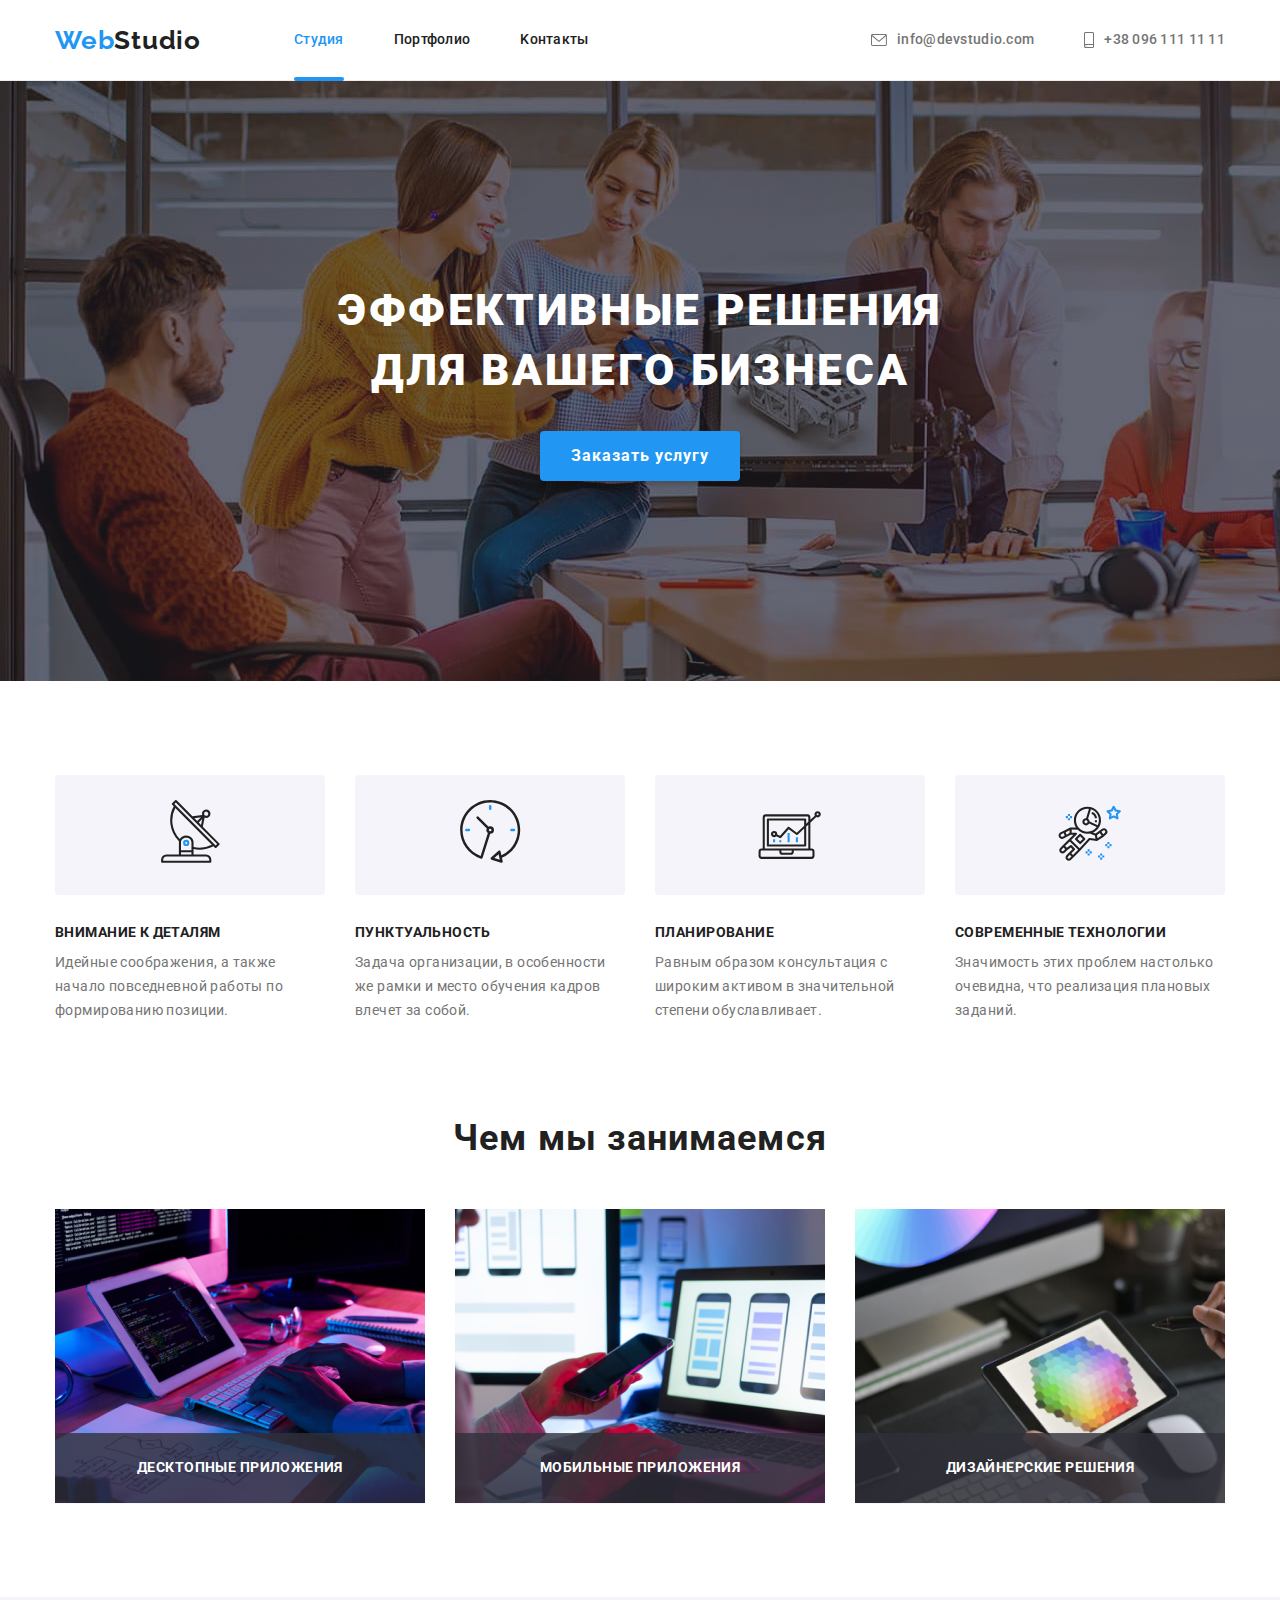
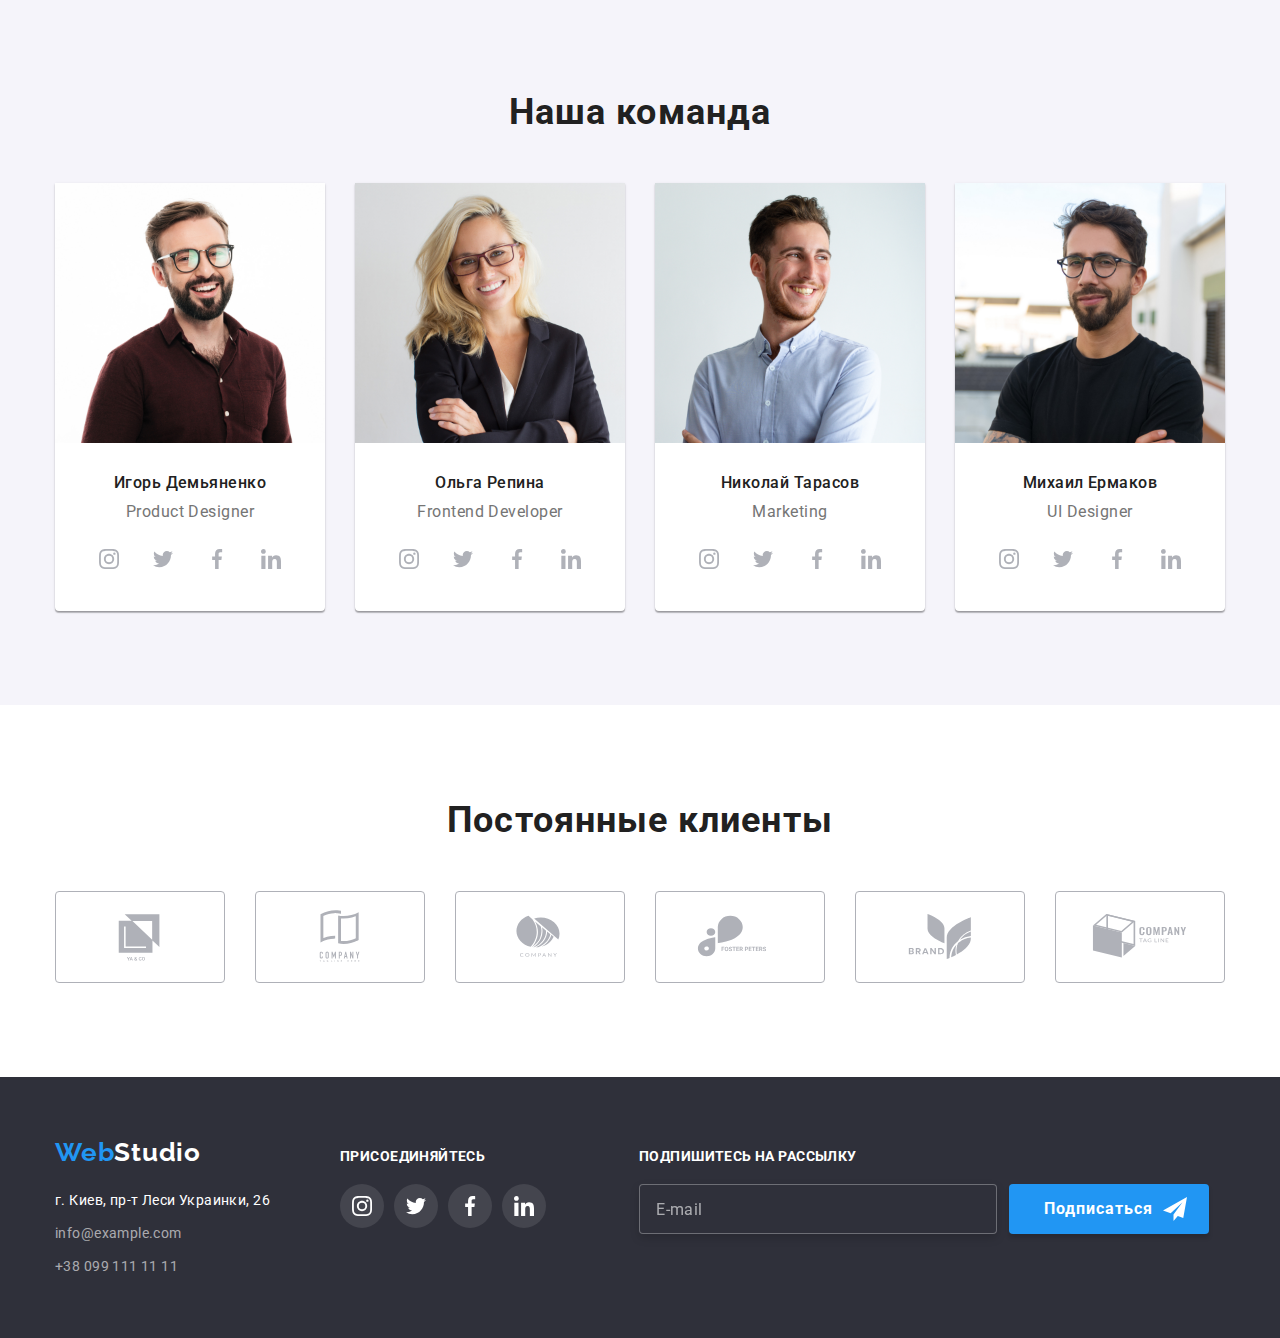
==== index.html @ 27f8b13a "clon" ====
<!DOCTYPE html>
<html lang="ru">

<head>
  <link href="https://fonts.googleapis.com/css2?family=Raleway:wght@700&family=Roboto:wght@400;500;700;900&display=swap"
    rel="stylesheet" />
  <link rel="stylesheet"
    href="https://cdnjs.cloudflare.com/ajax/libs/modern-normalize/1.1.0/modern-normalize.min.css" />
  <link rel="stylesheet" type="text/css" href="./css/styles.css" />
  <title>WebStudio</title>
</head>

<body>
  <!-- HEADER-->
  <header class="header">
    <div class="container">
      <nav class="nav-header">
        <a href="index.html" class="logo-link"><span class="logo-accent">Web</span>Studio</a>
        <ul class="nav">
          <li class="nav-item">
            <a href="./index.html" class="nav-link current-link">Студия</a>
          </li>
          <li class="nav-item"><a href="./portfolio.html" class="nav-link">Портфолио</a></li>
          <li class="nav-item">
            <a href="" class="nav-link">Kонтакты</a>
          </li>
        </ul>
      </nav>
      <ul class="header-contacts">
        <li class="header-contacts-item">
          <a href="mailto:info@devstudio.com" class="header-contact">
            <svg class="header-icon" width="16px" height="12px">
              <use href="./imajes/sprite.svg#icon-envelope-hover"></use>
            </svg>info@devstudio.com
          </a>
        </li>
        <li class="header-contacts-item">
          <a href="tel:+380961111111" class="header-contact">
            <svg class="header-icon" width="10px" height="16px">
              <use href="./imajes/sprite.svg#icon-smartphone"></use>
            </svg>+38 096 111 11 11
          </a>
        </li>
      </ul>
    </div>
  </header>
  <!--Hero section-->
  <main>
    <section class="section hero">
      <div class="container">
        <h1 class="hero-title">Эффективные решения для вашего бизнеса</h1>
        <button data-modal-open type="button" class="button">Заказать услугу</button>
      </div>
    </section>

    <!--Our advantages-->
    <section class="advantag">
      <div class="container">
        <ul class="advantag-list">
          <li class="advantag-item">
            <div class="icon-background">
              <svg width="70px" height="70px">
                <use href="./imajes/sprite.svg#icon-antenna-1"></use>
              </svg>
            </div>
            <h3 class="advantag-title">Внимание к деталям</h3>
            <p class="advantag-text">
              Идейные соображения, а также начало повседневной работы по формированию позиции.
            </p>
          </li>
          <li class="advantag-item">
            <div class="icon-background">
              <svg width="70px" height="70px">
                <use href="./imajes/sprite.svg#icon-clock-1"></use>
              </svg>
            </div>
            <h3 class="advantag-title">Пунктуальность</h3>
            <p class="advantag-text">
              Задача организации, в особенности же рамки и место обучения кадров влечет за собой.
            </p>
          </li>
          <li class="advantag-item">
            <div class="icon-background">
              <svg width="70px" height="70px">
                <use href="./imajes/sprite.svg#icon-diagram-1"></use>
              </svg>
            </div>
            <h3 class="advantag-title">Планирование</h3>
            <p class="advantag-text">
              Равным образом консультация с широким активом в значительной степени обуславливает.
            </p>
          </li>
          <li class="advantag-item">
            <div class="icon-background">
              <svg width="70px" height="70px">
                <use href="./imajes/sprite.svg#icon-astronaut-1"></use>
              </svg>
            </div>
            <h3 class="advantag-title">Современные технологии</h3>
            <p class="advantag-text">
              Значимость этих проблем настолько очевидна, что реализация плановых заданий.
            </p>
          </li>
        </ul>
      </div>
    </section>
    <!--What are we doing-->
    <section class="doin">
      <div class="container">
        <h2 class="doin-title">Чем мы занимаемся</h2>
        <ul class="doin-list">
          <li class="doin-list-item">
            <img src="./imajes/table.jpg" alt="клавиатура" height="294" width="370" />
            <div class="doin-thumb">
              <p class="thumb-text">Десктопные приложения</p>
            </div>
          </li>
          <li class="doin-list-item">
            <img src="./imajes/phone.jpg" alt="телефон" height="294" width="370" />
            <div class="doin-thumb">
              <p class="thumb-text">Мобильные приложения</p>
            </div>
          </li>
          <li class="doin-list-item">
            <img src="./imajes/keyboard.jpg" alt="планшет" height="294" width="370" />
            <div class="doin-thumb">
              <p class="thumb-text">Дизайнерские решения</p>
            </div>
          </li>
        </ul>
      </div>
    </section>
    <!--team-->
    <section class="team">
      <div class="container">
        <h2 class="team-title">Наша команда</h2>
        <ul class="team-list">
          <li class="team-list-lastname">
            <img src="./imajes/img4.jpg" alt="игорь" width="270" height="260" />
            <div class="team-list-name">
              <h3 class="team-name">Игорь Демьяненко</h3>
              <p class="team-post">Product Designer</p>
              <ul class="social-list">
                <li class="social-item">
                  <a href="" class="social-link"><svg class="social-icon" width="20px" height="20px">
                      <use href="./imajes/sprite.svg#icon-instagram-2"></use>
                    </svg>
                  </a>
                </li>
                <li class="social-item">
                  <a href="" class="social-link"><svg class="social-icon" width="20px" height="20px">
                      <use href="./imajes/sprite.svg#icon-twitter-1"></use>
                    </svg>
                  </a>
                </li>
                <li class="social-item">
                  <a href="" class="social-link"><svg class="social-icon" width="20px" height="20px">
                      <use href="./imajes/sprite.svg#icon-facebook-1"></use>
                    </svg>
                  </a>
                </li>
                <li class="social-item">
                  <a href="" class="social-link"><svg class="social-icon" width="20px" height="20px">
                      <use href="./imajes/sprite.svg#icon-linkedin-1"></use>
                    </svg>
                  </a>
                </li>
              </ul>
            </div>
          </li>
          <li class="team-list-lastname">
            <img src="./imajes/img5.jpg" alt="ольга" width="270" height="260" />
            <div class="team-list-name">
              <h3 class="team-name">Ольга Репина</h3>
              <p class="team-post">Frontend Developer</p>
              <ul class="social-list">
                <li class="social-item">
                  <a href="" class="social-link">
                    <svg class="social-icon" width="20px" height="20px">
                      <use href="./imajes/sprite.svg#icon-instagram-2"></use>
                    </svg>
                  </a>
                </li>
                <li class="social-item">
                  <a href="" class="social-link">
                    <svg class="social-icon" width="20px" height="20px">
                      <use href="./imajes/sprite.svg#icon-twitter-1"></use>
                    </svg>
                  </a>
                </li>
                <li class="social-item">
                  <a href="" class="social-link">
                    <svg class="social-icon" width="20px" height="20px">
                      <use href="./imajes/sprite.svg#icon-facebook-1"></use>
                    </svg>
                  </a>
                </li>
                <li class="social-item">
                  <a href="" class="social-link"><svg class="social-icon" width="20px" height="20px">
                      <use href="./imajes/sprite.svg#icon-linkedin-1"></use>
                    </svg>
                  </a>
                </li>
              </ul>
            </div>
          </li>
          <li class="team-list-lastname">
            <img src="./imajes/img6.jpg" alt="николай" width="270" height="260" />
            <div class="team-list-name">
              <h3 class="team-name">Николай Тарасов</h3>
              <p class="team-post">Marketing</p>
              <ul class="social-list">
                <li class="social-item">
                  <a href="" class="social-link"><svg class="social-icon" width="20px" height="20px">
                      <use href="./imajes/sprite.svg#icon-instagram-2"></use>
                    </svg>
                  </a>
                </li>
                <li class="social-item">
                  <a href="" class="social-link"><svg class="social-icon" width="20px" height="20px">
                      <use href="./imajes/sprite.svg#icon-twitter-1"></use>
                    </svg>
                  </a>
                </li>
                <li class="social-item">
                  <a href="" class="social-link"><svg class="social-icon" width="20px" height="20px">
                      <use href="./imajes/sprite.svg#icon-facebook-1"></use>
                    </svg>
                  </a>
                </li>
                <li class="social-item">
                  <a href="" class="social-link"><svg class="social-icon" width="20px" height="20px">
                      <use href="./imajes/sprite.svg#icon-linkedin-1"></use>
                    </svg>
                  </a>
                </li>
              </ul>
            </div>
          </li>
          <li class="team-list-lastname">
            <img src="./imajes/img7.jpg" alt="михаил" width="270" height="260" />
            <div class="team-list-name">
              <h3 class="team-name">Михаил Ермаков</h3>
              <p class="team-post">UI Designer</p>
              <ul class="social-list">
                <li class="social-item">
                  <a href="" class="social-link">
                    <svg class="social-icon" width="20px" height="20px">
                      <use href="./imajes/sprite.svg#icon-instagram-2"></use>
                    </svg>
                  </a>
                </li>
                <li class="social-item">
                  <a href="" class="social-link">
                    <svg class="social-icon" width="20px" height="20px">
                      <use href="./imajes/sprite.svg#icon-twitter-1"></use>
                    </svg>
                  </a>
                </li>
                <li class="social-item">
                  <a href="" class="social-link">
                    <svg class="social-icon" width="20px" height="20px">
                      <use href="./imajes/sprite.svg#icon-facebook-1"></use>
                    </svg>
                  </a>
                </li>
                <li class="social-item">
                  <a href="" class="social-link">
                    <svg class="social-icon" width="20px" height="20px">
                      <use href="./imajes/sprite.svg#icon-linkedin-1"></use>
                    </svg>
                  </a>
                </li>
              </ul>
            </div>
          </li>
        </ul>
      </div>
    </section>
    <section class="clients">
      <div class="container">
        <h2 class="clients-title">Постоянные клиенты</h2>
        <ul class="clients-list">
          <li class="clients-item">
            <a href="" class="clients-link">
              <svg class="clients-icon" width="106px" height="60px">
                <use href="./imajes/sprite.svg#icon-yaco"></use>
              </svg>
            </a>
          </li>
          <li class="clients-item">
            <a href="" class="clients-link">
              <svg class="clients-icon" width="106px" height="60px">
                <use href="./imajes/sprite.svg#icon-tagline"></use>
              </svg>
            </a>
          </li>
          <li class="clients-item">
            <a href="" class="clients-link">
              <svg class="clients-icon" width="106px" height="60px">
                <use href="./imajes/sprite.svg#icon-company"></use>
              </svg>
            </a>
          </li>
          <li class="clients-item">
            <a href="" class="clients-link">
              <svg class="clients-icon" width="106px" height="60px">
                <use href="./imajes/sprite.svg#icon-foster"></use>
              </svg>
            </a>
          </li>
          <li class="clients-item">
            <a href="" class="clients-link">
              <svg class="clients-icon" width="106px" height="60px">
                <use href="./imajes/sprite.svg#icon-brand"></use>
              </svg>
            </a>
          </li>
          <li class="clients-item">
            <a href="" class="clients-link">
              <svg class="clients-icon" width="106" height="60">
                <use href="./imajes/sprite.svg#icon-tag"></use>
              </svg>
            </a>
          </li>
        </ul>
      </div>
    </section>
  </main>

  <!--FOOOOOOTEEEERRRRRR-->
  <footer class="footer-section">
    <div class="container footer">
      <div class="address-wrap">
        <a href="./index.html" class="footer-logo"><span class="logo-accent">Web</span>Studio</a>
        <address class="address">
          <span class="footer-text">г. Киев, пр-т Леси Украинки, 26</span>
          <a href="mailto:info@example.com" class="footer-contacts">info@example.com</a>
          <a href="tel:+380991111111" class="footer-contacts">+38 099 111 11 11</a>
        </address>
      </div>
      <div class="slogan-wrap">
        <h3 class="footer-slogan">Присоединяйтесь</h3>
        <ul class="social-list footer">
          <li class="social-item">
            <a href="" class="social-link footer">
              <svg class="social-icon" width="20px" height="20px">
                <use href="./imajes/sprite.svg#icon-instagram-2"></use>
              </svg>
            </a>
          </li>
          <li class="social-item">
            <a href="" class="social-link footer">
              <svg class="social-icon" width="20px" height="20px">
                <use href="./imajes/sprite.svg#icon-twitter-1"></use>
              </svg>
            </a>
          </li>
          <li class="social-item">
            <a href="" class="social-link footer"><svg class="social-icon" width="20px" height="20px">
                <use href="./imajes/sprite.svg#icon-facebook-1"></use>
              </svg>
            </a>
          </li>
          <li class="social-item">
            <a href="" class="social-link footer">
              <svg class="social-icon" width="20px" height="20px">
                <use href="./imajes/sprite.svg#icon-linkedin-1"></use>
              </svg>
            </a>
          </li>
        </ul>
      </div>
      <div class="footer-form">
        <h3 class="footer-slogan">Подпишитесь на рассылку</h3>
        <div class="footer-form-wrapper">
          <label class="label-footer">
            <input class="footer-input" type="email" name="footer-email" placeholder="E-mail" />
          </label>
          <button type="submit" class="button footer-button">
            <span class="footer-button-title">Подписаться</span>
            <svg class="social-icon" width="24px" height="24px">
              <use href="./imajes/sprite.svg#icon-icon-send"></use>
            </svg>
          </button>
        </div>
      </div>
    </div>
  </footer>
  <!--MODAL-->
  <div data-modal class="backdrop is-hidden">
    <div class="modal">
      <form class="form">
        <div class="form-content" role="group" aria-labelledby="contact-details-head">
          <p class="form-title" id="contact-details-head">
            Оставьте свои данные, мы вам перезвоним
          </p>
          <div class="form-field">
            <label class="form-label" for="name">Имя</label>
            <input class="form-input" name="name" type="text" id="name" autofocus />
            <svg class="input-icon" width="12px" height="12px">
              <use href="./images/icons.svg#icon-form-person"></use>
            </svg>
          </div>
          <div class="form-field">
            <label class="form-label" for="phone">Телефон</label>
            <input class="form-input" name="phone" type="phone" id="phone" />
            <svg class="input-icon" width="13px" height="13px">
              <use href="./images/icons.svg#icon-form-phone"></use>
            </svg>
          </div>
          <div class="form-field">
            <label class="form-label" for="email">Почта</label>
            <input class="form-input" name="email" type="email" id="email" />
            <svg class="input-icon" width="15px" height="12px">
              <use href="./images/icons.svg#icon-form-mail"></use>
            </svg>
          </div>
          <div class="form-field">
            <label class="form-label" for="comment">Комментарий</label>
            <textarea class="form-comment" name="comment" id="comment" cols="30" rows="10"
              placeholder="Введите текст"></textarea>
          </div>
        </div>
        <div class="form-checkbox">
          <input class="checkbox" type="checkbox" name="checkbox" id="checkbox" />
          <label class="checkbox-label" for="checkbox">
            <svg class="checkbox-icon" width="16px" height="15px">
              <use href="./images/icons.svg#icon-check"></use>
            </svg>
            <span class="checkbox-text">Соглашаюсь с рассылкой и принимаю<a class="checkbox-link" href="./">
                Условия договора</a>
            </span>
          </label>
        </div>
        <button class="button" type="submit">Отправить</button>
      </form>
      <button data-modal-close class="close-button">
        <svg width="11px" height="11px">
          <use href="./imajes/sprite.svg#icon-close-black"></use>
        </svg>
      </button>
    </div>
  </div>
  <script src="./js/modal.js"></script>
</body>

</html>
---- css/styles.css ----
:root {
  --brand-color: #2196f3;
  --title-color: #212121;
  --text-color: #757575;
  --hero-color: #ffffff;
  --contact-color: rgba(255, 255, 255, 0.6);
  --main-background: #ffffff;
  --secondary-background: #f5f4fa;
  --icon-color: #AFB1B8;
  --transition-timing-function: cubic-bezier(0.4, 0, 0.2, 1);
  --transition-duration: 2500ms;
}

*,
*::before,
*::after {
  box-sizing: border-box;
}

body {
  color: var(--text-color);
  font-family: roboto, sans-serif;
}

ul {
  list-style: none;
  margin: 0px;
  padding: 0px;
}

h1,
h2,
h3,
h4,
h5,
h6 {
  margin: 0px;
}

p {
  margin: 0px;
}

img {
  display: block;
  max-width: 100%;
  height: auto;
}

.container {
  max-width: 1200px;
  margin: 0 auto;
  padding-left: 15px;
  padding-right: 15px;
}



/***:hover,
*:focus {
  transition-duration: 250ms;
  transition-timing-function: cubic-bezier(0.4, 0, 0.2, 1);
}




/* Header */
.header {
  border-bottom: 1px solid #ececec;
}

.header .container {
  display: flex;
}

.nav-header {
  display: flex;
  align-items: center;
}

.nav-item.nav-link {
  display: block;
  }

.nav-link {
  padding-top: 32px;
  padding-bottom: 32px;
}

.nav {
  display: flex;
}

.header-contacts {
  display: flex;
  align-items: center;
  margin-left: auto;
}

.logo-accent {
  color: var(--brand-color);
}

.logo-link {

  color: var(--title-color);
  display: block;
  margin-right: 93px;

  font-family: raleway, sans-serif;
  font-weight: 700;
  font-size: 26px;
  line-height: 1.19;
  letter-spacing: 0.03em;
  text-decoration: none;
}

.nav {
  color: var(--title-color);

  font-weight: 500;
  font-size: 14px;
  line-height: 1.14;
  letter-spacing: 0.02em;
  list-style: none;
}



.header.nav {
  flex-grow: 1;
}

.nav-item {
  position: relative;
  margin-right: 50px;
}

.nav-link {
  display: block;
  padding-top: 32px;
  padding-bottom: 32px;
  color: inherit;
  text-decoration: none;
  
  transition-duration: color var(--transition-duration) var(--transition-timing-function);
}



.nav-item:last-child {
  margin-right: 0;
}

.nav-link:hover,
.nav-link:focus,
.header-contact:hover,
.header-contact:focus {
  color: var(--brand-color);
  
}

.header-contacts-item {
  display: flex;
margin-right: 50px;
}

.header-contacts-item:last-child {
  margin-right: 0;
}
.header-contact {
  display: flex;
  align-items: center;
  color: var(--text-color);

  font-weight: 500;
  font-size: 14px;
  line-height: 1.14;
  letter-spacing: 0.02em;
  text-decoration: none;
 transition: color var(--transition-duration) var(--transition-timing-function);
  
}

.header-icon {
  margin-right: 10px;
  fill: currentColor;
}
.current-link {
  color: var(--brand-color);
}

.nav-link.current-link::after {
  position: absolute;
  content: '';
  left: 0;
  bottom: -1px;


  height: 4px;
  width: 100%;
  margin: 0;
  padding: 0;
  border-radius: 2px;
  background-color: var(--brand-color);
}

/* Hero */
.section.hero {
  max-width: 1600px;
  height: 600px;
  margin-left: auto;
  margin-right: auto;
  padding-top: 200px;
  padding-bottom: 200px;
  background-color: #2F303A;
  text-align: center;

  background-image: linear-gradient(to right, rgba(47, 48, 58, 0.4), rgba(47, 48, 58, 0.4)), url(../imajes/hero.jpg);
background-size: cover;
}

.container.hero-title { 
  text-align: center;
}

.hero-title {
  margin: 0 auto;
  max-width: 694px;
  max-height: 120px;
  
  margin-bottom: 30px;
  color: var(--hero-color);

  font-weight: 900;
  font-size: 44px;
  line-height: 1.36;
  text-align: center;
  letter-spacing: 0.06em;
  text-transform: uppercase;
}

.button {
  display: inline-block;
  width: 200px;
  height: 50px;

  color: var(--hero-color);
  background-color: var(--brand-color);

  font-weight: 700;
  font-size: 16px;
  line-height: 1.88;
  text-align: center;
  letter-spacing: 0.06em;
  background: #2196f3;
  box-shadow: 0px 4px 4px rgba(0, 0, 0, 0.15);
  border-radius: 4px;
  border: none;
  cursor: pointer;

  transition: background-color var(--transition-duration) var(--transition-timing-function);
}

.section.hero .button:hover{
background-color: #188CE8
}


/*Our advantages */
.advantag {
    padding-top: 94px;
    padding-bottom: 94px;
  background-color: var(--main-background);
}

.advantag-list {
  display: flex;
}

.advantag-item {
  width: 270px;
}

.advantag-item:not(:last-child) {
  margin-right: 30px;
}

.advantag-title {
  margin-bottom: 10px;
  color: var(--title-color);

  font-weight: 700;
  font-size: 14px;
  line-height: 1.14;
  letter-spacing: 0.03em;
  text-transform: uppercase;
}

.advantag-text {
  font-weight: 400;
  font-size: 14px;
  line-height: 1.71;
  letter-spacing: 0.03em;
}

.icon-background {
  display: flex;
  justify-content: center;
  align-items: center;
  width: 270px;
  height: 120px;
  margin-bottom: 30px;

  background: var(--secondary-background);
  border-radius: 4px;
}

/*Doing*/
.doin {
  padding-bottom: 94px;
  background-color: var(--main-background);
}

.doin-title {
  margin-bottom: 50px;
  color: var(--title-color);

  font-weight: 700;
  font-size: 36px;
  line-height: 1.17;
  text-align: center;
  letter-spacing: 0.03em;
}

.doin-list {
  display: flex;
  
  list-style: none;
}

.doin-list-item {
  position: relative;
  margin-right: 30px;
  
}


.doin-list-item:last-child {
  margin-right: 0;
}

.doin-thumb {
  position: absolute;
    display: flex;
    width: 100%;
    padding-top: 27px;
    padding-bottom: 27px;
    justify-content: center;
    align-items: center;
    color: var(--white-color);
    background-color: rgba(47, 48, 58, 0.8);
    font-weight: 700;
    font-size: 14px;
    line-height: 1.17;
    transform: translate(0px, -100%);
}

.thumb-text {
  color: var(--main-background);
  font-weight: 700;
  text-transform: uppercase;
  letter-spacing: 0.03em;
  font-size: 14px;
  line-height: 1.14;
}
/* Team */
.team {
  padding-top: 94px;
  padding-bottom: 94px;
  background-color: var(--secondary-background);
}

.team-title {
  margin-bottom: 50px;
  color: var(--title-color);

  font-weight: 700;
  font-size: 36px;
  line-height: 1.17;
  text-align: center;
  letter-spacing: 0.03em;
}

.team-list {
  display: flex;

  list-style: none;
}

.team-list-lastname {
    width: calc((100%-90)/4);
      margin-right: 30px;
    background-color: #ffffff;
      box-shadow: 0px 1px 3px rgba(0, 0, 0, 0.12),
        0px 1px 1px rgba(0, 0, 0, 0.14),
        0px 2px 1px rgba(0, 0, 0, 0.2);
      border-radius: 0px 0px 4px 4px;
    
}

.team-list-lastname:last-child {
  margin-right: 0;
}

.team-list-name {
  padding: 30px 10px 30px 10px;
}

.team-name {
  color: var(--title-color);
  margin-bottom: 10px;
  font-weight: 500;
  font-size: 16px;
  line-height: 1.19;
  text-align: center;
  letter-spacing: 0.03em;
}

.team-post {
  margin-bottom: 16px;

  font-weight: 400;
  font-size: 16px;
  line-height: 1.19;
  text-align: center;
  letter-spacing: 0.03em;
}



/** CLIENTS **/

.clients {
  padding: 94px 0;
}

.clients .container {
  text-align: center;
}

.clients-title {
  margin-bottom: 50px;
  font-family: 'Roboto';
  font-style: normal;
  font-weight: 700;
  font-size: 36px;
  line-height: 42px;
  text-align: center;
  letter-spacing: 0.03em;

  color: #212121;
}

.clients-list {
  display: flex;
  align-items: center;
  justify-content: center;
}



.clients-item:not(:last-child) {
  margin-right: 30px;
}

.clients-link {
  display: flex;
  align-items: center;
  justify-content: center;

  width: 170px;
  height: 92px;

  color: var(--icon-color);

  border: 1px solid #AFB1B8;
  border-radius: 4px;

  transition: color var(--transition-duration) var(--transition-timing-function),
    border-color var(--transition-duration) var(--transition-timing-function);
}
/**transition: color var(--transition-duration) var(--transition-timing-function),
border var(--transition-duration) var(--transition-timing-function);**/

.clients-icon {
  fill: currentColor;
  /**transition: var(--transition-duration) var(--transition-timing-function);*/
}

.clients-link:hover,
.clients-link:focus {
  border: 1px solid var(--brand-color);
  color: var(--brand-color);

}

/**.clients-icon:hover ,
.clients-icon:focus {
  fill: rgba(33, 150, 243, 1); 
  transition: fill var(--transition-duration) var(--transition-timing-function);
} **/
/* Footer */
.footer-section {
  background-color: #2F303A;
  padding: 60px 0px;
}

.footer-section .container {
  display: flex;
  align-items: baseline;
}


.footer-logo {
  display: block;
  margin-bottom: 20px;

  color: #FFFFFF;

  font-family: raleway, sans-serif;
  font-weight: 700;
  font-size: 26px;
  line-height: 1.19;
  letter-spacing: 0.03em;
  text-decoration: none;
}

.footer-text {
  display: block;
  line-height: 24px;
}

.address {

  color: #FFFFFF;

  font-style: normal;
  font-weight: 400;
  font-size: 14px;
  line-height: 1.71;
  letter-spacing: 0.03em;
}

.footer-contacts {
  display: flex;
  margin-top: 9px;
  line-height: 24px;
  color: rgba(255, 255, 255, 0.6);
  text-decoration: none;

  transition: background-color var(--transition-duration) var(--transition-timing-function);
}

.footer-contacts:hover,
.footer-contacts:focus {
  color: var(--brand-color);
}

.footer-slogan {
  color: var(--hero-color);
  font-weight: 700;
  font-size: 14px;
  line-height: 16px;
  text-transform: uppercase;
  letter-spacing: 0.03em;
}

.container.slogan-wrap {
  display: flex;
  align-items: center;
justify-content: center;
  
}

.social-list.footer {
  display: flex;
  margin-top: 20px;
}

.social-link.footer {
  color: var(--hero-color);
  background-color: rgba(255, 255, 255, 0.1);
  transition: background-color var(--transition-duration) var(--transition-timing-function);
}

.social-link.footer:hover,
.social-link.footer:focus {
  background-color: var(--brand-color);
}

.slogan-wrap {
  margin-left: 70px ;
}

.social-list {
  display: flex;
  justify-content: center;
  gap: 10px;
}

.social-link {
  display: flex;
  align-items: center;
  justify-content: center;

  width: 44px;
  height: 44px;

  color: var(--icon-color);

  border-radius: 50%;
  
  transition: background-color var(--transition-duration) var(--transition-timing-function);
}

.social-icon {
  fill: currentColor;
  transition: fill var(--transition-duration) var(--transition-timing-function);
}

.social-link:hover,
.social-link:focus {
  color: var(--main-background);
  background-color: var(--brand-color);
}

.footer-form {
  margin-left: 93px;
}

.footer-form-wrapper {
  display: flex;
  align-items: center;

  margin-top: 20px;
  
}

.footer-email-input:active {
  color:var(--brand-color)
}

.footer-input:hover,
.footer-input:focus {
  border: 1px solid var(--brand-color);
  outline-color: var(--brand-color);
}
.footer-input {
  width: 358px;
  height: 50px;
  padding-left: 16px;
  padding-top: 15px;
  padding-bottom: 15px;

  color: var(--hero-color);
  background-color: #2F303A;

  border: 1px solid rgba(255, 255, 255, 0.3);
  filter: drop-shadow(0px 4px 4px rgba(0, 0, 0, 0.15));
  border-radius: 4px;
cursor: pointer;
  transition: border-color var(--transition-timing-function) var(--transition-duration), 
  outline-color var(--transition-timing-function) var(--transition-duration);
}

.footer-input::placeholder {
  font-size: 16px;
  line-height: 1.25;
  letter-spacing: 0.03em;

  color: rgba(255, 255, 255, 0.6);
}

.footer-button {
  display: flex;
  align-items: center;
  margin-left: 12px;
  transition: box-shadow var(--transition-duration) var(--transition-timing-function),
      background-color var(--transition-duration) var(--transition-timing-function),
      color var(--transition-duration) var(--transition-timing-function);
}

.footer-button:hover {
  background-color: #188CE8
}

.footer-button-title {
  margin-left: 29px;
  margin-top: 10px;
  margin-bottom: 10px;
  margin-right: 10px;
}
/* Portfolio.html */
/*Projects */

  
.projects-button {
  padding: 6px 22px;
  color: var(--title-color);
  background-color: #f5f4fa;
  border-radius: 4px;
  border: 0;
  font-weight: 500;
  font-size: 16px;
  line-height: 1.62;
  text-align: center;
  letter-spacing: 0.03em;

  transition: box-shadow var(--transition-duration) var(--transition-timing-function),
              background-color var(--transition-duration) var(--transition-timing-function),
              color var(--transition-duration) var(--transition-timing-function);
}

.projects-item:not(:last-child) {
  margin-right: 8px;
}

.projects-filter {
  display: flex;
  justify-content: center;
    margin-top: 0px;
    margin-bottom: 50px;
}

.projects {
  padding-top: 94px;
  padding-bottom: 94px;
  
  margin-top: 0px;
  margin-bottom: 0px;
  padding-left: 0px;
}

.projects-button:hover,
.projects-button:focus {
  color: var(--hero-color);
  background-color: var(--brand-color);
  cursor: pointer;
}


.projects-list {
  display: flex;
  flex-wrap: wrap;
  margin: -15px;
  list-style: none;
}

.pro-item {
  margin: 15px;
  transition: box-shadow var(--transition-duration) var(--transition-timing-function);

}

 .pro-item-link {
  display: inline-block;
  text-decoration: none;
  transition: box-shadow var(--transition-duration) var(--transition-timing-function);
 }
 
.pro-item-link:hover,
.pro-item-link:focus {
  box-shadow: 0px 1px 1px rgba(0, 0, 0, 0.12), 0px 4px 4px rgba(0, 0, 0, 0.06),1px 4px 6px rgba(0, 0, 0, 0.16);
}

.pro-item a {
  display: inline-block

}

.pro-item-title {
  padding: 20px 24px 20px 24px;
    border-bottom: 1px solid #EEEEEE;
    border-left: 1px solid #EEEEEE;
    border-right: 1px solid #EEEEEE;
}

.projects-name {
  margin-bottom: 4px;
  color: var(--title-color);

  font-weight: 700;
  font-size: 18px;
  line-height: 2;
  letter-spacing: 0.06em;
}

.projects-type {
  font-family: 'Roboto';
  font-style: normal;
  font-weight: 400;
  font-size: 16px;
  line-height: 30px;
  letter-spacing: 0.03em;
  color: #757575;
}

.pro-item-wrap {
  position: relative;
  overflow: hidden;
}
.pro-item:hover .image-text,
.pro-item:focus .image-text {
  transform: none;
}


.image-text {
  position: absolute;
    top: 0;
    left: 0;
    width: 370px;
    height: 294px;
    font-size: 18px;
    line-height: 1.56;
    color: var(--secondary-background);
    padding: 63px 24px;
    margin-top: 0px;
    margin-bottom: 0px;
    transform: translateY(100%);
  
    background-color: rgba(33, 150, 243, 0.9);
  
    transition: transform var(--transition-duration) var(--transition-timing-function);
}


/*MODAL*/

.backdrop {
  position: fixed;
  top: 0;
  left: 0;

  width: 100%;
  height: 100%;

  opacity: 1;

  transition: opacity var(--transition-duration) var(--transition-timing-function);

  background: rgba(0, 0, 0, 0.2);
  z-index: 100;
}

.backdrop.is-hidden {
  opacity: 0;
  pointer-events: none;
  
}

.backdrop.is-hidden .modal {
  transform: translate(-50%, -50%) scale(0.9);
}

.modal {
  position: absolute;
  top: 50%;
  left: 50%;
  transform: translate(-50%, -50%) scale(1.1);

  min-width: 528px;
  min-height: 581px;
  padding: 17px;

  background-color: var(--main-background);

  transition: transform var(--transition-duration) var(--transition-timing-function);
}

.close-button {
  position: absolute;
  top: 8px;
  right: 8px;

  width: 30px;
  height: 30px;

  background-color: var(--white-color);
  border: 1px solid rgba(0, 0, 0, 0.1);
  border-radius: 50%;
  cursor: pointer;

  transition: border-color var(--transition-duration) var(--transition-timing-function);
}

.close-button:hover,
.close-button:focus {
  border-color: var(--brand-color);
}

.form-title {
  margin-bottom: 12px;
  color: var(--title-color);
  font-weight: 700;
  font-size: 20px;
  line-height: 1.15;
  text-align: center;
  letter-spacing: 0.03em;
}

.form-field {
  position: relative;

  display: flex;
  flex-direction: column;
}

.form-field:not(:first-child) {
  margin-top: 10px;
}

.form-label {
  font-size: 12px;
  line-height: 1.17;
  letter-spacing: 0.01em;
}

.form-input {
  margin-top: 4px;
  padding-left: 42px;
  width: 448px;
  height: 40px;

  border: 1px solid rgba(33, 33, 33, 0.2);
  border-radius: 4px;

  transition: border-color var(--transition-timing-function) var(--transition-duration), outline-color var(--transition-timing-function) var(--transition-duration);
}

.form-input:focus-within,
.form-comment:focus-within {
  outline-color: var(--brand-color);
  border-color: var(--brand-color);
}

.input-icon {
  position: absolute;
  top: 55%;
  left: 15px;

  fill: var(--title-color);

  transition: fill var(--transition-timing-function) var(--transition-duration);
}

.form-input:focus-within+.input-icon {
  fill: var(--brand-color);
}

.form-comment {
  margin-top: 4px;
  padding: 12px 16px;
  width: 448px;
  height: 120px;

  border: 1px solid rgba(33, 33, 33, 0.2);
  border-radius: 4px;

  resize: none;

  transition: border-color var(--transition-timing-function) var(--transition-duration), outline-color var(--transition-timing-function) var(--transition-duration);
}

.form-comment::placeholder {
  font-size: 14px;
  line-height: 1.14;
  letter-spacing: 0.01em;
  color: rgba(117, 117, 117, 0.5);
}

.form-checkbox {
  margin-top: 20px;
  margin-bottom: 30px;
}

.checkbox-text {
  display: block;

  font-size: 14px;
  line-height: 1.71;
  letter-spacing: 0.03em;
}

.checkbox-link {
  color: var(--brand-color);
}

.checkbox {
  position: absolute;
  width: 1px;
  height: 1px;
  margin: -1px;
  border: 0px;
  padding: 0px;
  clip: rect(0 0 0 0);
  overflow: hidden;
}

.checkbox-label {
  display: flex;
  align-items: center;
  text-align: center;
}

.checkbox-icon {
  margin-right: 8px;
  border-radius: 2px;
  border: 2px solid var(--title-color);
}

.checkbox:checked+.checkbox-label>.checkbox-icon {
  background-color: var(--brand-color);
  border-color: var(--brand-color);
  background-origin: border-box;
}
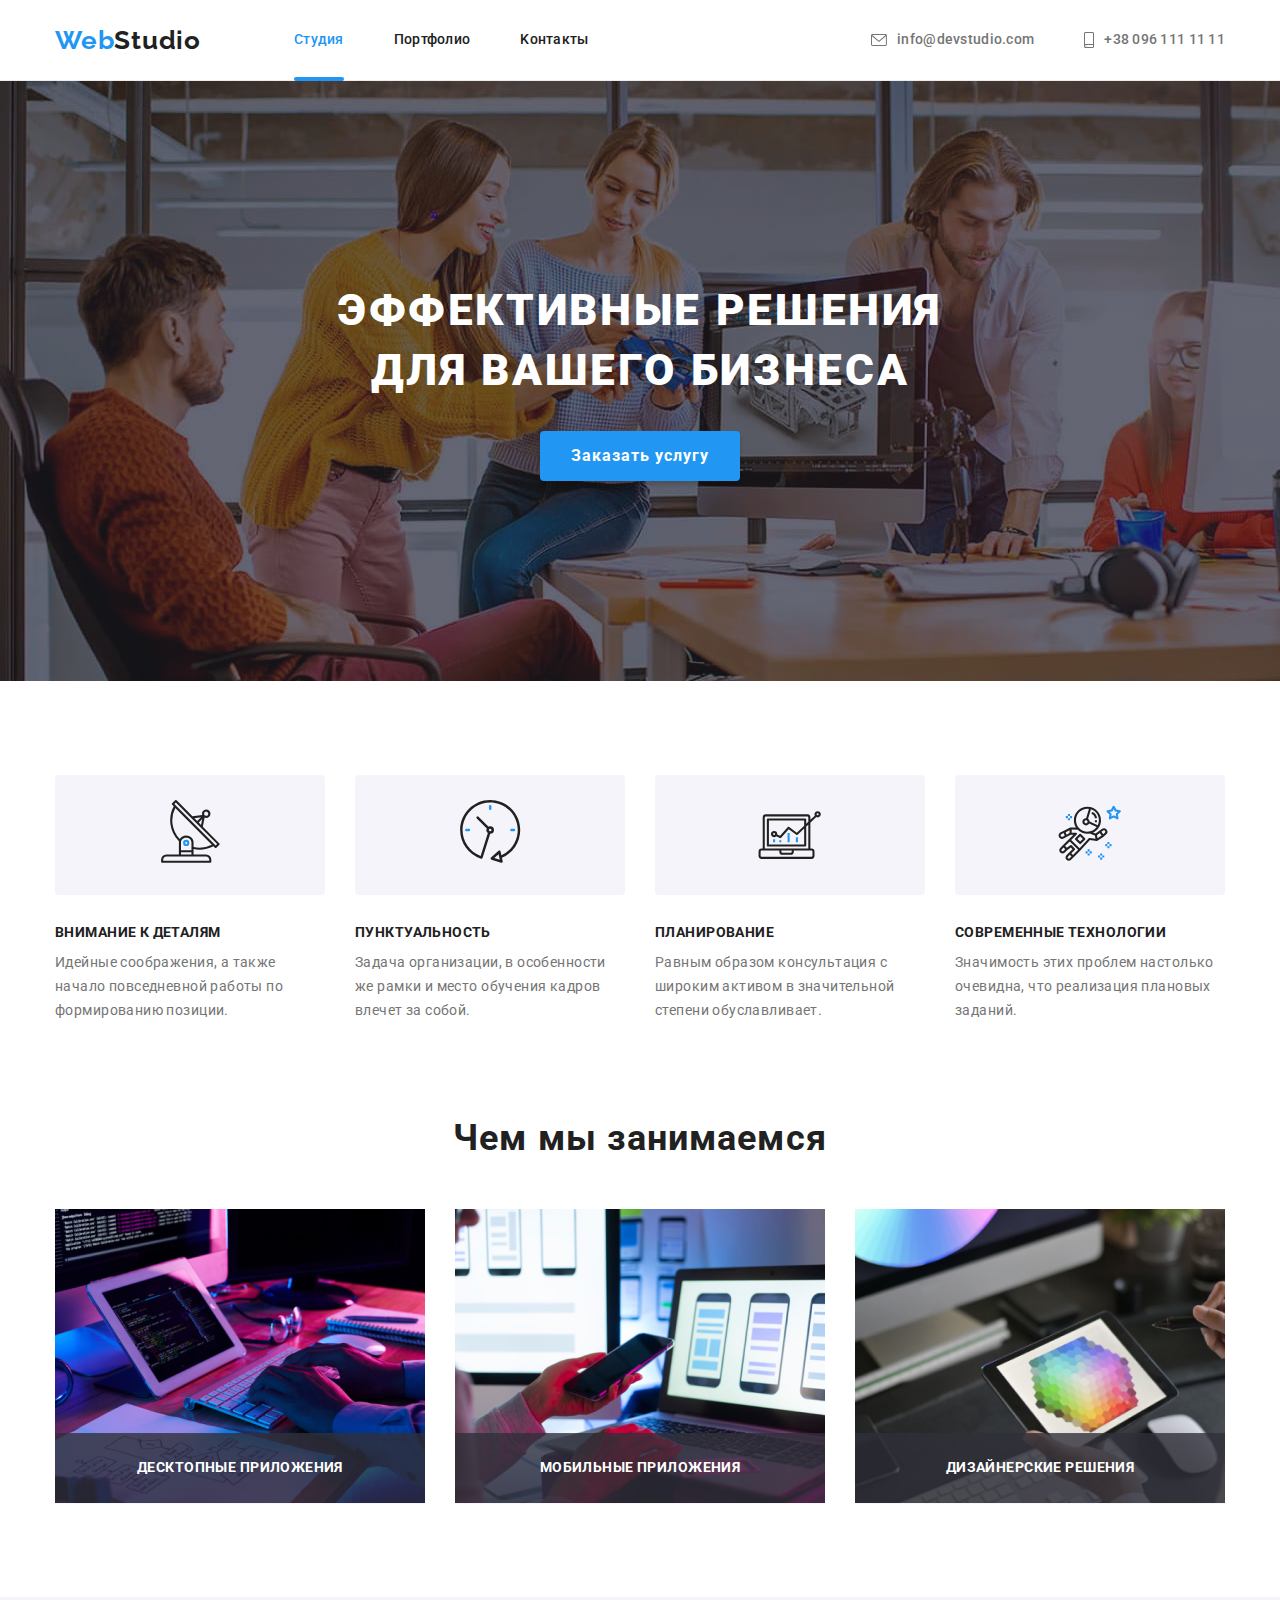
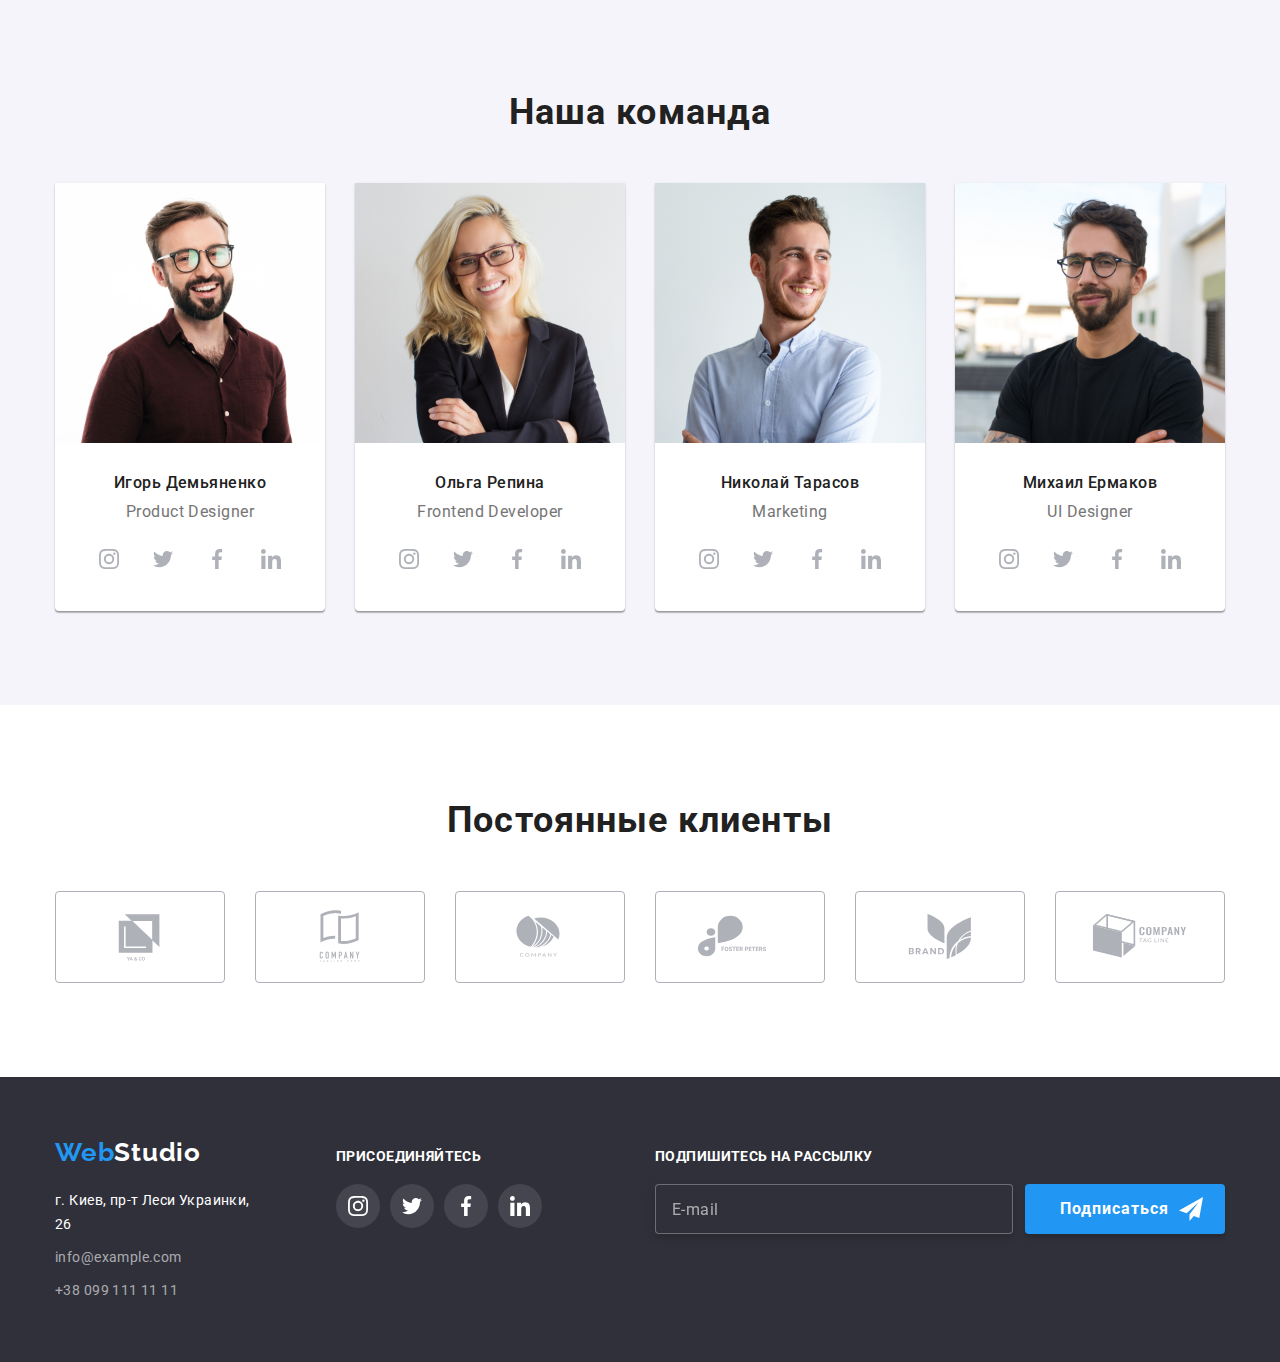
==== commit dd0613f8: "cursor: pointer;   outline: none;" ====
--- a/index.html
+++ b/index.html
@@ -433,7 +433,7 @@
             </span>
           </label>
         </div>
-        <button class="button" type="submit">Отправить</button>
+        <button class="button button-form-modal" type="submit">Отправить</button>
       </form>
       <button data-modal-close class="close-button">
         <svg width="11px" height="11px">
--- a/css/styles.css
+++ b/css/styles.css
@@ -488,8 +488,8 @@
   border: 1px solid #AFB1B8;
   border-radius: 4px;
 
-  transition: color var(--transition-duration) var(--transition-timing-function),
-    border-color var(--transition-duration) var(--transition-timing-function);
+  transition: cborder-color 2500ms cubic-bezier(0.4, 0, 0.2, 1),
+    color 2500ms cubic-bezier(0.4, 0, 0.2, 1);
 }
 /**transition: color var(--transition-duration) var(--transition-timing-function),
 border var(--transition-duration) var(--transition-timing-function);**/
@@ -637,7 +637,7 @@
 }
 
 .footer-form {
-  margin-left: 93px;
+  margin-left: 113px;
 }
 
 .footer-form-wrapper {
@@ -670,7 +670,8 @@
   border: 1px solid rgba(255, 255, 255, 0.3);
   filter: drop-shadow(0px 4px 4px rgba(0, 0, 0, 0.15));
   border-radius: 4px;
-cursor: pointer;
+  cursor: pointer;
+  outline: none;
   transition: border-color var(--transition-timing-function) var(--transition-duration), 
   outline-color var(--transition-timing-function) var(--transition-duration);
 }
@@ -916,6 +917,8 @@
 
   display: flex;
   flex-direction: column;
+  width: 450px;
+  margin: auto;
 }
 
 .form-field:not(:first-child) {
@@ -946,6 +949,11 @@
   border-color: var(--brand-color);
 }
 
+.button-form-modal {
+  display: block;
+  margin: auto;
+}
+
 .input-icon {
   position: absolute;
   top: 55%;
@@ -982,6 +990,8 @@
 }
 
 .form-checkbox {
+  width: 450px;
+  margin: auto;
   margin-top: 20px;
   margin-bottom: 30px;
 }
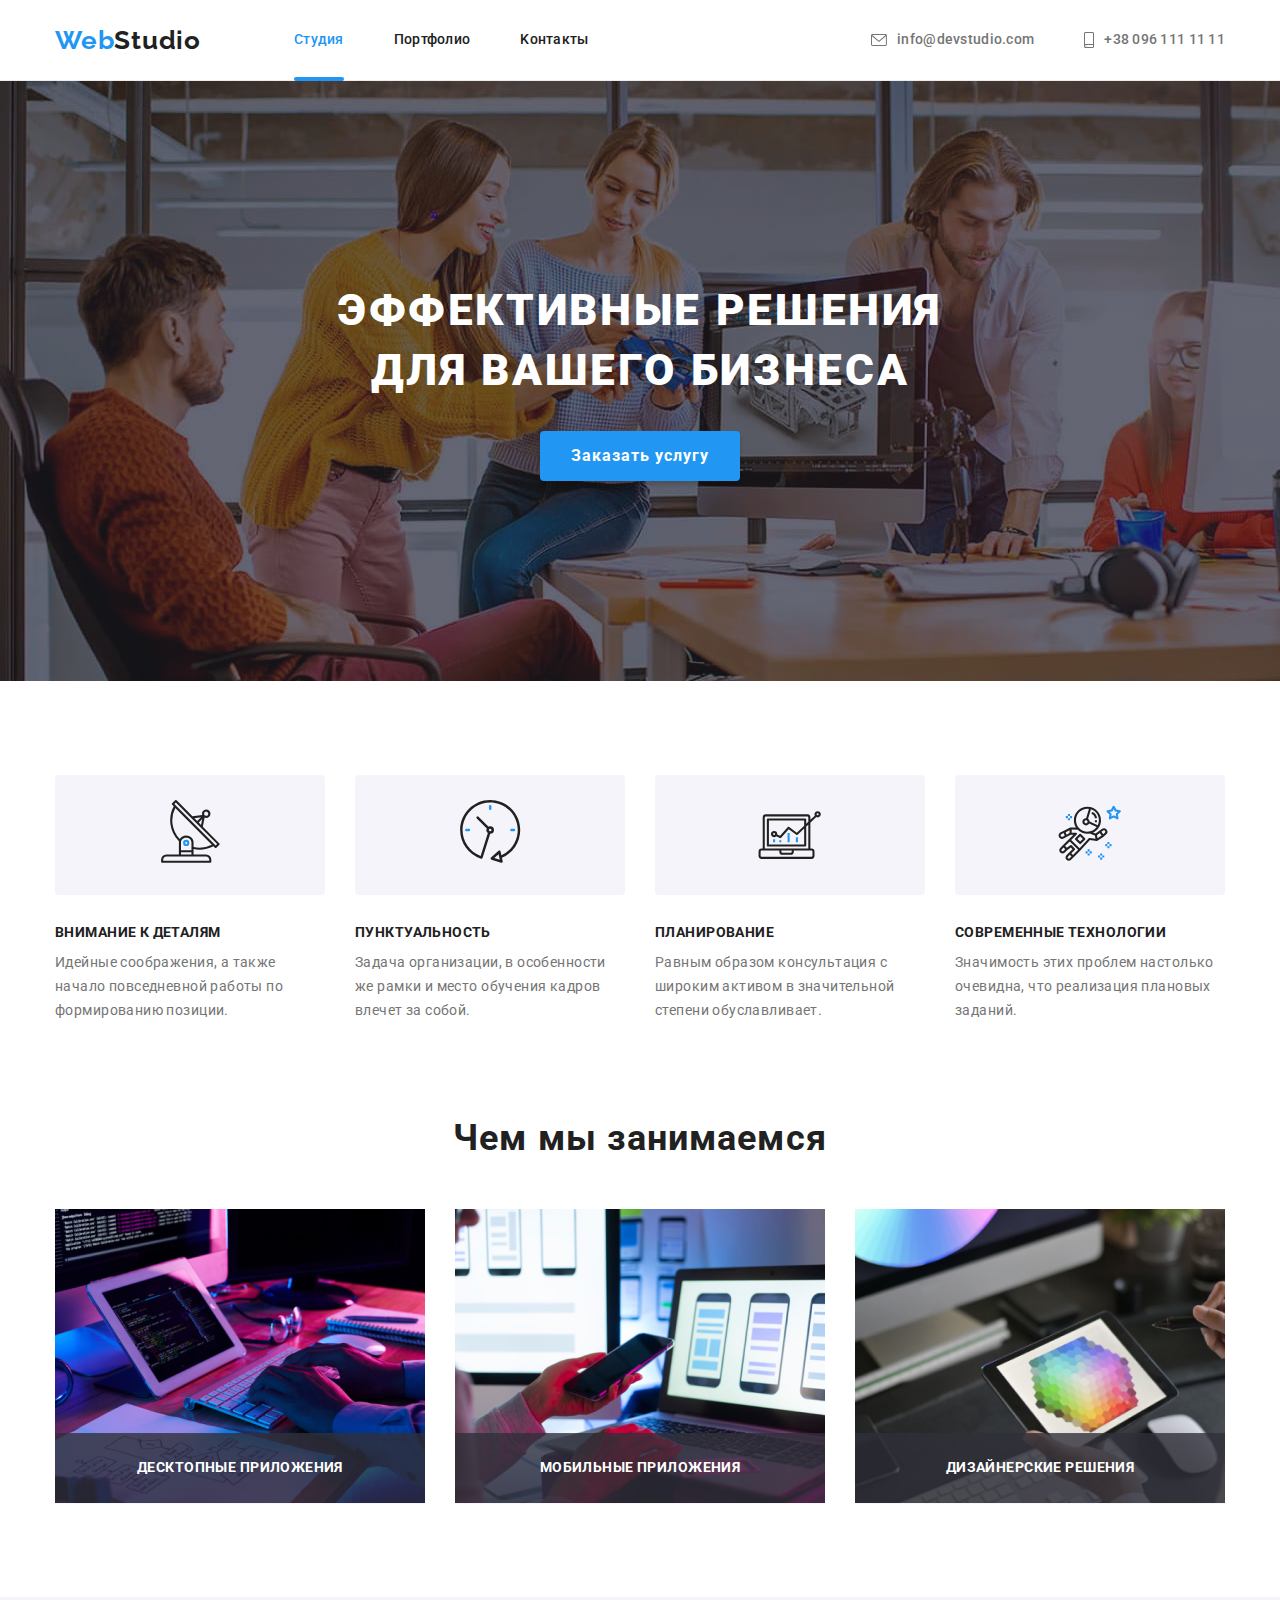
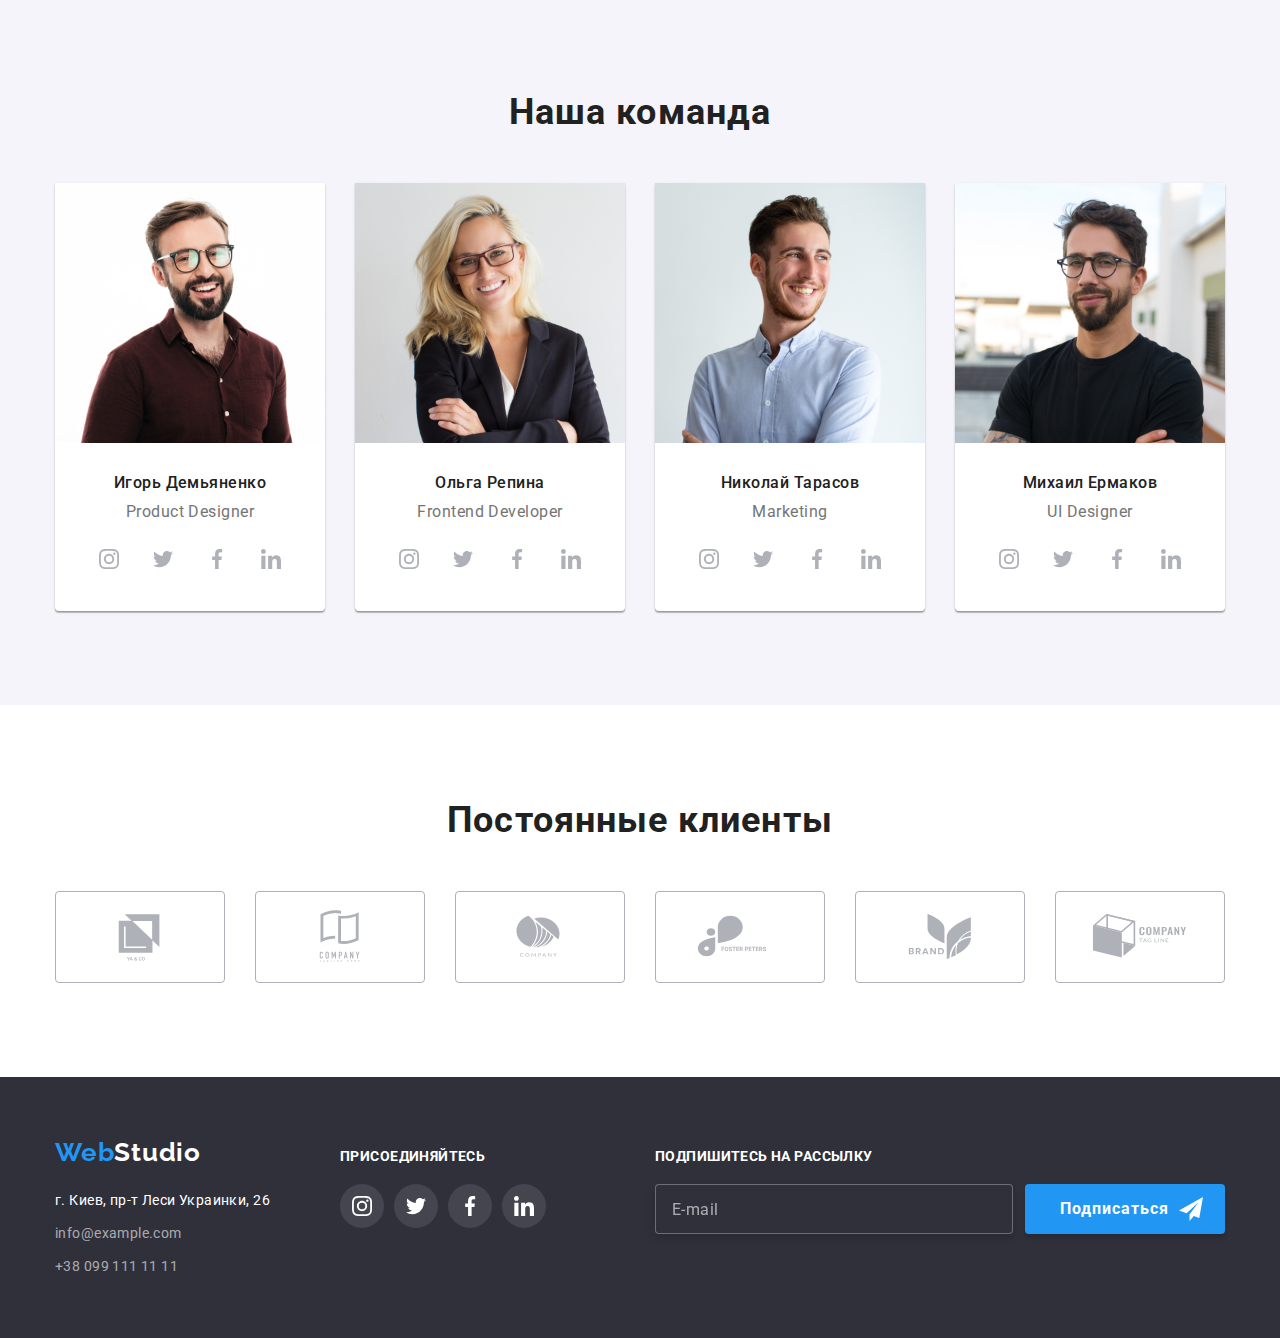
==== commit 1869a8a1: "input focus" ====
--- a/index.html
+++ b/index.html
@@ -398,22 +398,22 @@
           <div class="form-field">
             <label class="form-label" for="name">Имя</label>
             <input class="form-input" name="name" type="text" id="name" autofocus />
-            <svg class="input-icon" width="12px" height="12px">
-              <use href="./images/icons.svg#icon-form-person"></use>
+            <svg class="input-icon" width="13px" height="13px">
+              <use href="./imajes/sprite.svg#icon-persona"></use>
             </svg>
           </div>
           <div class="form-field">
             <label class="form-label" for="phone">Телефон</label>
             <input class="form-input" name="phone" type="phone" id="phone" />
             <svg class="input-icon" width="13px" height="13px">
-              <use href="./images/icons.svg#icon-form-phone"></use>
+              <use href="./imajes/sprite.svg#icon-phone"></use>
             </svg>
           </div>
           <div class="form-field">
             <label class="form-label" for="email">Почта</label>
             <input class="form-input" name="email" type="email" id="email" />
             <svg class="input-icon" width="15px" height="12px">
-              <use href="./images/icons.svg#icon-form-mail"></use>
+              <use href="./imajes/sprite.svg#icon-mail"></use>
             </svg>
           </div>
           <div class="form-field">
@@ -426,7 +426,7 @@
           <input class="checkbox" type="checkbox" name="checkbox" id="checkbox" />
           <label class="checkbox-label" for="checkbox">
             <svg class="checkbox-icon" width="16px" height="15px">
-              <use href="./images/icons.svg#icon-check"></use>
+              <use href="./imajes/sprite.svg#icon-check-1"></use>
             </svg>
             <span class="checkbox-text">Соглашаюсь с рассылкой и принимаю<a class="checkbox-link" href="./">
                 Условия договора</a>
@@ -436,7 +436,7 @@
         <button class="button button-form-modal" type="submit">Отправить</button>
       </form>
       <button data-modal-close class="close-button">
-        <svg width="11px" height="11px">
+        <svg width="16px" height="16px">
           <use href="./imajes/sprite.svg#icon-close-black"></use>
         </svg>
       </button>
--- a/css/styles.css
+++ b/css/styles.css
@@ -8,7 +8,7 @@
   --secondary-background: #f5f4fa;
   --icon-color: #AFB1B8;
   --transition-timing-function: cubic-bezier(0.4, 0, 0.2, 1);
-  --transition-duration: 2500ms;
+  --transition-duration: 250ms;
 }
 
 *,
@@ -602,6 +602,7 @@
 
 .slogan-wrap {
   margin-left: 70px ;
+  margin-right: auto;
 }
 
 .social-list {
@@ -622,12 +623,13 @@
 
   border-radius: 50%;
   
-  transition: background-color var(--transition-duration) var(--transition-timing-function);
+  transition: background-color var(--transition-duration) var(--transition-timing-function),
+  color var(--transition-duration) var(--transition-timing-function);
 }
 
 .social-icon {
   fill: currentColor;
-  transition: fill var(--transition-duration) var(--transition-timing-function);
+
 }
 
 .social-link:hover,
@@ -636,9 +638,6 @@
   background-color: var(--brand-color);
 }
 
-.footer-form {
-  margin-left: 113px;
-}
 
 .footer-form-wrapper {
   display: flex;
@@ -657,6 +656,7 @@
   border: 1px solid var(--brand-color);
   outline-color: var(--brand-color);
 }
+
 .footer-input {
   width: 358px;
   height: 50px;
@@ -936,12 +936,14 @@
   padding-left: 42px;
   width: 448px;
   height: 40px;
-
+  cursor: pointer;
   border: 1px solid rgba(33, 33, 33, 0.2);
   border-radius: 4px;
 
   transition: border-color var(--transition-timing-function) var(--transition-duration), outline-color var(--transition-timing-function) var(--transition-duration);
 }
+
+
 
 .form-input:focus-within,
 .form-comment:focus-within {
@@ -949,10 +951,19 @@
   border-color: var(--brand-color);
 }
 
+
+
 .button-form-modal {
   display: block;
   margin: auto;
 }
+
+.button-form-modal:hover,
+.button-form-modal:focus {
+  background-color: #188CE8;
+}
+
+
 
 .input-icon {
   position: absolute;
@@ -964,9 +975,14 @@
   transition: fill var(--transition-timing-function) var(--transition-duration);
 }
 
-.form-input:focus-within+.input-icon {
+.close-button svg {
+  margin-top: 4px;
+}
+.form-input:focus-within+ .input-icon {
   fill: var(--brand-color);
 }
+
+
 
 .form-comment {
   margin-top: 4px;
